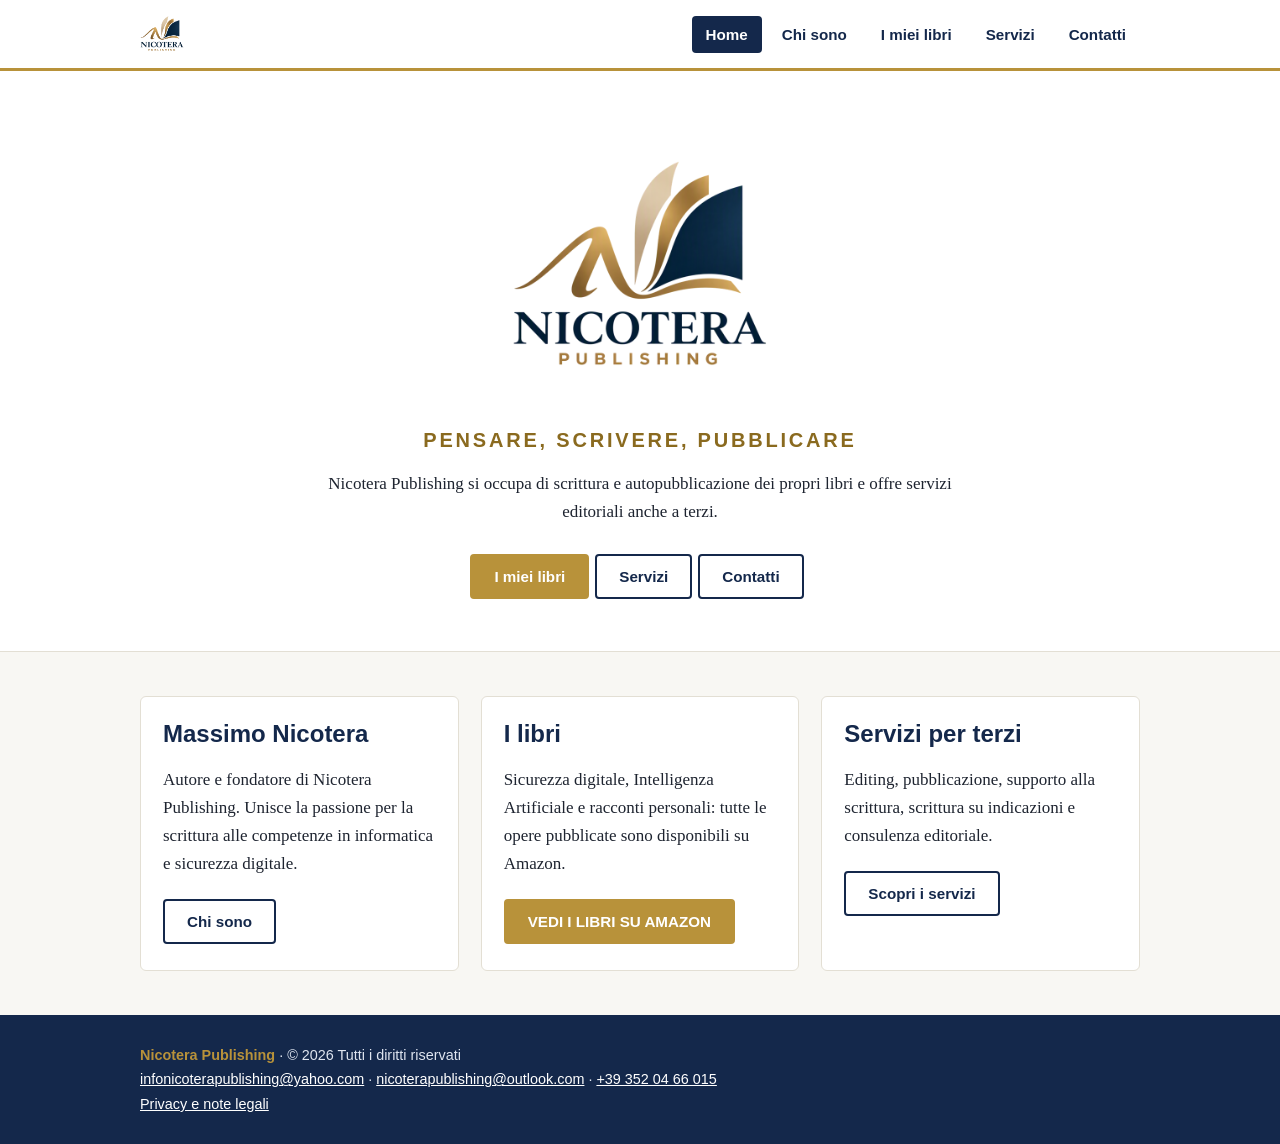
==== index.html @ 113886bd "Add files via upload" ====
<!DOCTYPE html>
<html lang="it">
<head>
<meta charset="utf-8">
<meta name="viewport" content="width=device-width, initial-scale=1">
<title>Nicotera Publishing | Pensare, scrivere, pubblicare</title>
<meta name="description" content="Nicotera Publishing: scrittura e autopubblicazione dei propri libri di Massimo Nicotera, con servizi editoriali per terzi.">
<link rel="icon" type="image/png" href="images/favicon.png">
<link rel="stylesheet" href="css/style.css">
</head>
<body>
<header>
<div class="wrap bar">
<a class="brand" href="index.html"><img src="images/logo-nicotera-publishing.png" alt="Nicotera Publishing"></a>
<button id="menu-btn" aria-expanded="false" aria-controls="site-nav">Menu</button>
<nav id="site-nav" aria-label="Navigazione principale"><ul><li><a href="index.html" class=on aria-current=page>Home</a></li><li><a href="chi-sono.html">Chi sono</a></li><li><a href="libri.html">I miei libri</a></li><li><a href="servizi.html">Servizi</a></li><li><a href="contatti.html">Contatti</a></li></ul></nav>
</div>
</header>
<main>
<section class="hero"><div class="wrap">
<img class="logo" src="images/logo-nicotera-publishing.png" alt="Logo Nicotera Publishing">
<h1 class="slogan" style="font-size:1.25rem">PENSARE, SCRIVERE, PUBBLICARE</h1>
<p>Nicotera Publishing si occupa di scrittura e autopubblicazione dei propri libri e offre servizi editoriali anche a terzi.</p>
<a class="btn" href="libri.html">I miei libri</a><a class="btn ghost" href="servizi.html">Servizi</a><a class="btn ghost" href="contatti.html">Contatti</a>
</div></section>
<section><div class="wrap grid">
<div class="card"><h2>Massimo Nicotera</h2><p>Autore e fondatore di Nicotera Publishing. Unisce la passione per la scrittura alle competenze in informatica e sicurezza digitale.</p><a class="btn ghost" href="chi-sono.html">Chi sono</a></div>
<div class="card"><h2>I libri</h2><p>Sicurezza digitale, Intelligenza Artificiale e racconti personali: tutte le opere pubblicate sono disponibili su Amazon.</p><a class="btn" href="https://www.amazon.it/stores/Massimo-Nicotera/author/B0HJT78PJ1" target="_blank" rel="noopener">VEDI I LIBRI SU AMAZON</a></div>
<div class="card"><h2>Servizi per terzi</h2><p>Editing, pubblicazione, supporto alla scrittura, scrittura su indicazioni e consulenza editoriale.</p><a class="btn ghost" href="servizi.html">Scopri i servizi</a></div>
</div></section>
</main>
<footer>
<div class="wrap">
<strong>Nicotera Publishing</strong> &middot; &copy; 2026 Tutti i diritti riservati<br>
<a href="mailto:infonicoterapublishing@yahoo.com">infonicoterapublishing@yahoo.com</a> &middot; <a href="mailto:nicoterapublishing@outlook.com">nicoterapublishing@outlook.com</a> &middot; <a href="tel:+393520466015">+39 352 04 66 015</a><br>
<a href="privacy.html">Privacy e note legali</a>
</div>
</footer>
<script src="js/script.js"></script>
</body>
</html>
---- css/style.css ----
:root{--navy:#14284b;--navy2:#1d3a6b;--gold:#b8923a;--bg:#f8f7f3;--ink:#1e2430;--mut:#5b6472;--line:#e3dfd4}
*{box-sizing:border-box}html{scroll-behavior:smooth}
body{margin:0;font:17px/1.65 Georgia,"Times New Roman",serif;color:var(--ink);background:var(--bg)}
img{max-width:100%;height:auto;display:block}a{color:var(--navy2)}
h1,h2,h3{font-family:"Segoe UI",Arial,sans-serif;color:var(--navy);line-height:1.25;margin:0 0 .6em}
h1{font-size:2.1rem}h2{font-size:1.5rem}h3{font-size:1.15rem}
.wrap{max-width:1040px;margin:0 auto;padding:0 20px}
header{background:#fff;border-bottom:3px solid var(--gold);position:sticky;top:0;z-index:10}
.bar{display:flex;align-items:center;justify-content:space-between;min-height:68px;gap:16px}
.brand{display:flex;align-items:center;gap:10px;text-decoration:none;font:700 1.15rem "Segoe UI",Arial,sans-serif;color:var(--navy)}
.brand img{height:50px;width:auto}
nav ul{list-style:none;display:flex;gap:6px;margin:0;padding:0}
nav a{display:block;padding:10px 14px;text-decoration:none;color:var(--navy);font:600 .95rem "Segoe UI",Arial,sans-serif;border-radius:4px}
nav a:hover,nav a.on{background:var(--navy);color:#fff}
#menu-btn{display:none;background:none;border:2px solid var(--navy);color:var(--navy);padding:8px 12px;font:600 .95rem "Segoe UI",Arial,sans-serif;border-radius:4px;cursor:pointer}
.hero{background:#fff;text-align:center;padding:48px 0;border-bottom:1px solid var(--line)}
.hero .logo{width:260px;max-width:70%;margin:0 auto 16px}
.slogan{color:#8a6a1f;font:700 1.1rem "Segoe UI",Arial,sans-serif;letter-spacing:.14em;margin:0 0 18px}
.hero p{max-width:640px;margin:0 auto 24px}
section{padding:44px 0}.alt{background:#fff}
.btn{display:inline-block;padding:12px 22px;border-radius:4px;background:var(--gold);color:#fff;text-decoration:none;font:700 .95rem "Segoe UI",Arial,sans-serif;margin:4px 6px 4px 0;border:2px solid var(--gold)}
.btn:hover{background:#9c7a2c;border-color:#9c7a2c}
.btn.ghost{background:transparent;color:var(--navy);border-color:var(--navy)}.btn.ghost:hover{background:var(--navy);color:#fff}
.grid{display:grid;gap:22px;grid-template-columns:repeat(auto-fit,minmax(240px,1fr))}
.card{background:#fff;border:1px solid var(--line);border-radius:6px;padding:22px}
.book{display:flex;flex-direction:column}
.cover{background:var(--line);aspect-ratio:2/3;border-radius:4px;margin-bottom:14px;overflow:hidden}
.cover img{width:100%;height:100%;object-fit:cover}
.book p{flex:1;color:var(--mut);font-size:.95rem}
.todo{background:#fff6d6;padding:2px 6px;border-radius:3px}
.about{display:grid;gap:30px;grid-template-columns:260px 1fr;align-items:start}
.photo{background:var(--line);aspect-ratio:3/4;border-radius:6px;overflow:hidden}.photo img{width:100%;height:100%;object-fit:cover}
.steps{counter-reset:s;list-style:none;padding:0;display:grid;gap:12px}
.steps li{counter-increment:s;background:#fff;border:1px solid var(--line);border-radius:6px;padding:14px 16px 14px 56px;position:relative;font-family:"Segoe UI",Arial,sans-serif}
.steps li:before{content:counter(s);position:absolute;left:14px;top:50%;transform:translateY(-50%);width:30px;height:30px;border-radius:50%;background:var(--navy);color:#fff;text-align:center;line-height:30px;font-weight:700}
.contacts p{font-size:1.1rem;margin:.4em 0}
footer{background:var(--navy);color:#dfe5f0;padding:28px 0;font:.9rem/1.7 "Segoe UI",Arial,sans-serif}
footer a{color:#fff}footer strong{color:var(--gold)}
@media(max-width:760px){
 #menu-btn{display:block}
 nav{display:none;position:absolute;left:0;right:0;top:100%;background:#fff;border-bottom:3px solid var(--gold)}
 nav.open{display:block}nav ul{flex-direction:column;padding:8px 20px}
 .bar{position:relative}.about{grid-template-columns:1fr}.photo{max-width:260px}
 h1{font-size:1.7rem}.hero{padding:44px 0}
}
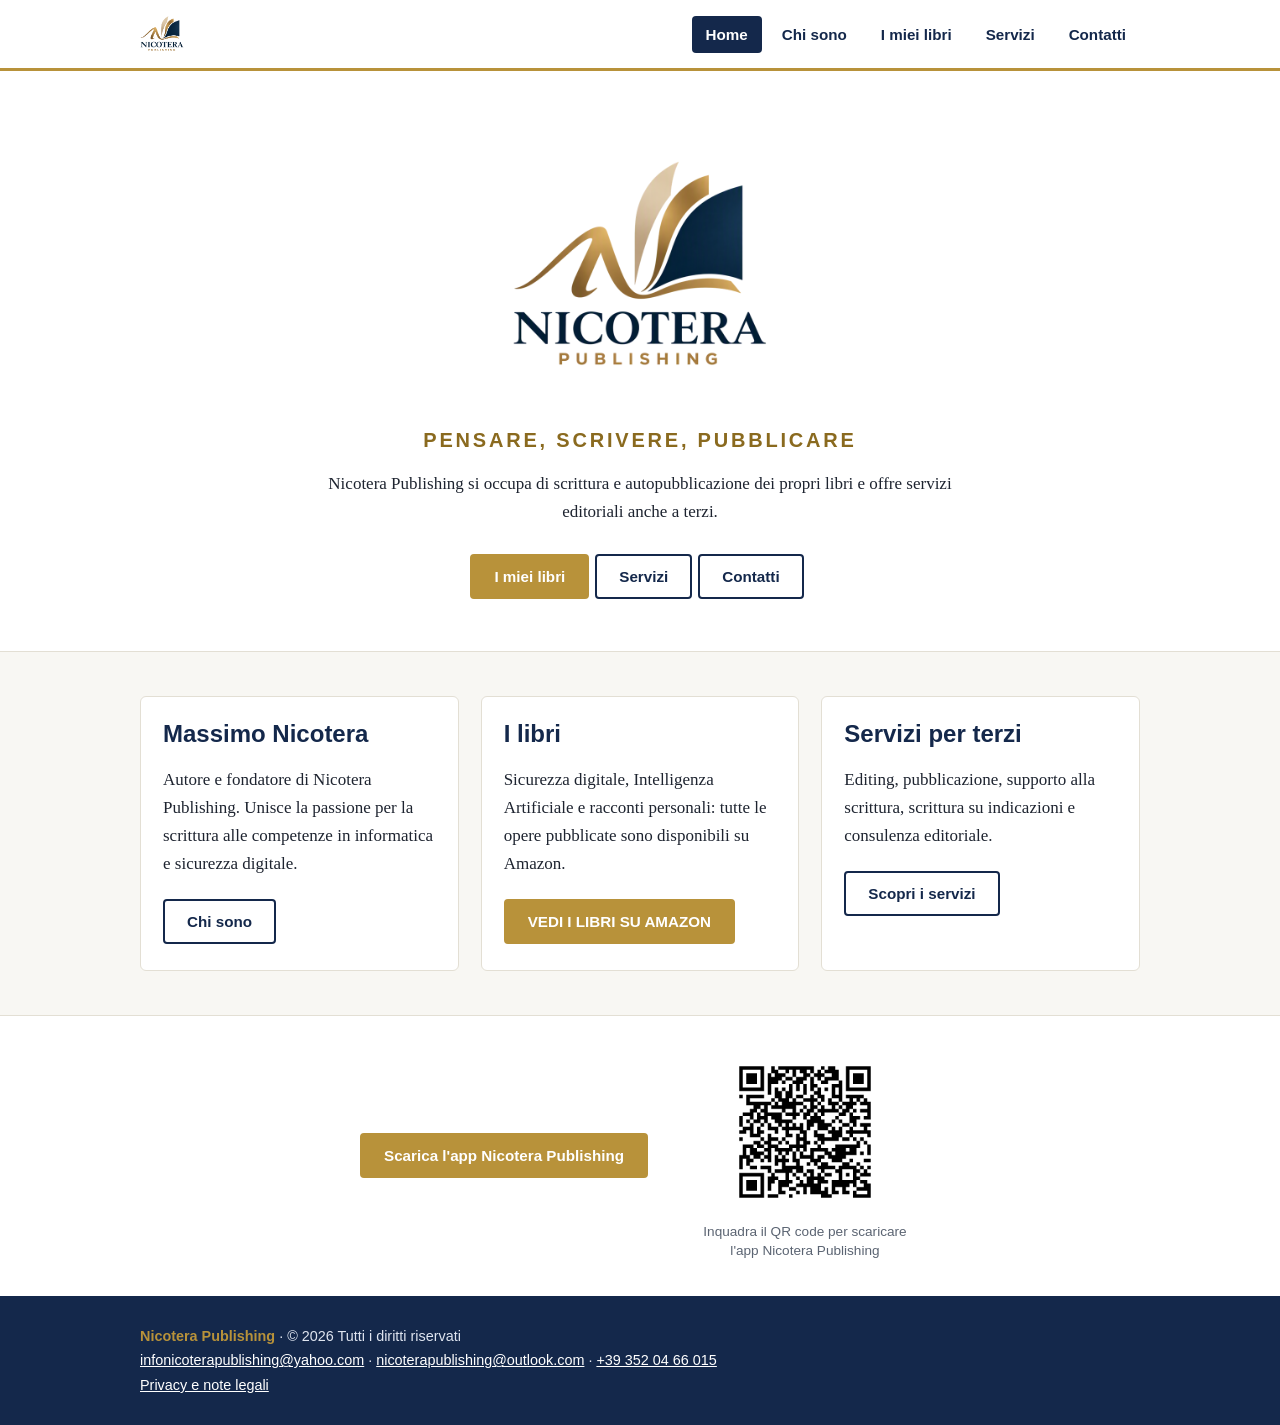
==== commit 471bd065: "Add files via upload" ====
--- a/index.html
+++ b/index.html
@@ -28,6 +28,15 @@
 <div class="card"><h2>I libri</h2><p>Sicurezza digitale, Intelligenza Artificiale e racconti personali: tutte le opere pubblicate sono disponibili su Amazon.</p><a class="btn" href="https://www.amazon.it/stores/Massimo-Nicotera/author/B0HJT78PJ1" target="_blank" rel="noopener">VEDI I LIBRI SU AMAZON</a></div>
 <div class="card"><h2>Servizi per terzi</h2><p>Editing, pubblicazione, supporto alla scrittura, scrittura su indicazioni e consulenza editoriale.</p><a class="btn ghost" href="servizi.html">Scopri i servizi</a></div>
 </div></section>
+<section class="app-download">
+<div class="wrap">
+<div class="app-box">
+<a class="btn" href="https://drive.google.com/file/d/1Z6j-xNwrNp6Cvu6a7gjgvKUfp5A12ZKo/view?usp=sharing" target="_blank" rel="noopener">Scarica l'app Nicotera Publishing</a>
+<figure class="app-qr"><img src="images/qr-app-nicotera-publishing.png" alt="QR code per scaricare l'app Nicotera Publishing" width="160" height="160" loading="lazy"><figcaption>Inquadra il QR code per scaricare l'app Nicotera Publishing</figcaption></figure>
+</div>
+<p class="visite" id="visite-box" hidden>Visite: <span id="visite"></span></p>
+</div>
+</section>
 </main>
 <footer>
 <div class="wrap">
@@ -37,5 +46,7 @@
 </div>
 </footer>
 <script src="js/script.js"></script>
+<script data-goatcounter="https://nicoterapublishing.goatcounter.com/count" async src="//gc.zgo.at/count.js"></script>
+<script src="js/contatore.js"></script>
 </body>
 </html>
--- a/css/style.css
+++ b/css/style.css
@@ -43,3 +43,10 @@
  .bar{position:relative}.about{grid-template-columns:1fr}.photo{max-width:260px}
  h1{font-size:1.7rem}.hero{padding:44px 0}
 }
+.app-download{background:#fff;border-top:1px solid var(--line);padding:36px 0}
+.app-box{display:flex;align-items:center;justify-content:center;gap:36px;flex-wrap:wrap}
+.app-qr{margin:0;text-align:center;max-width:230px}
+.app-qr img{width:160px;height:160px;margin:0 auto 10px}
+.app-qr figcaption{font:.85rem/1.4 "Segoe UI",Arial,sans-serif;color:var(--mut)}
+.visite{text-align:center;margin:22px 0 0;font:.8rem "Segoe UI",Arial,sans-serif;color:var(--mut)}
+.visite span{color:var(--navy);font-weight:600}
